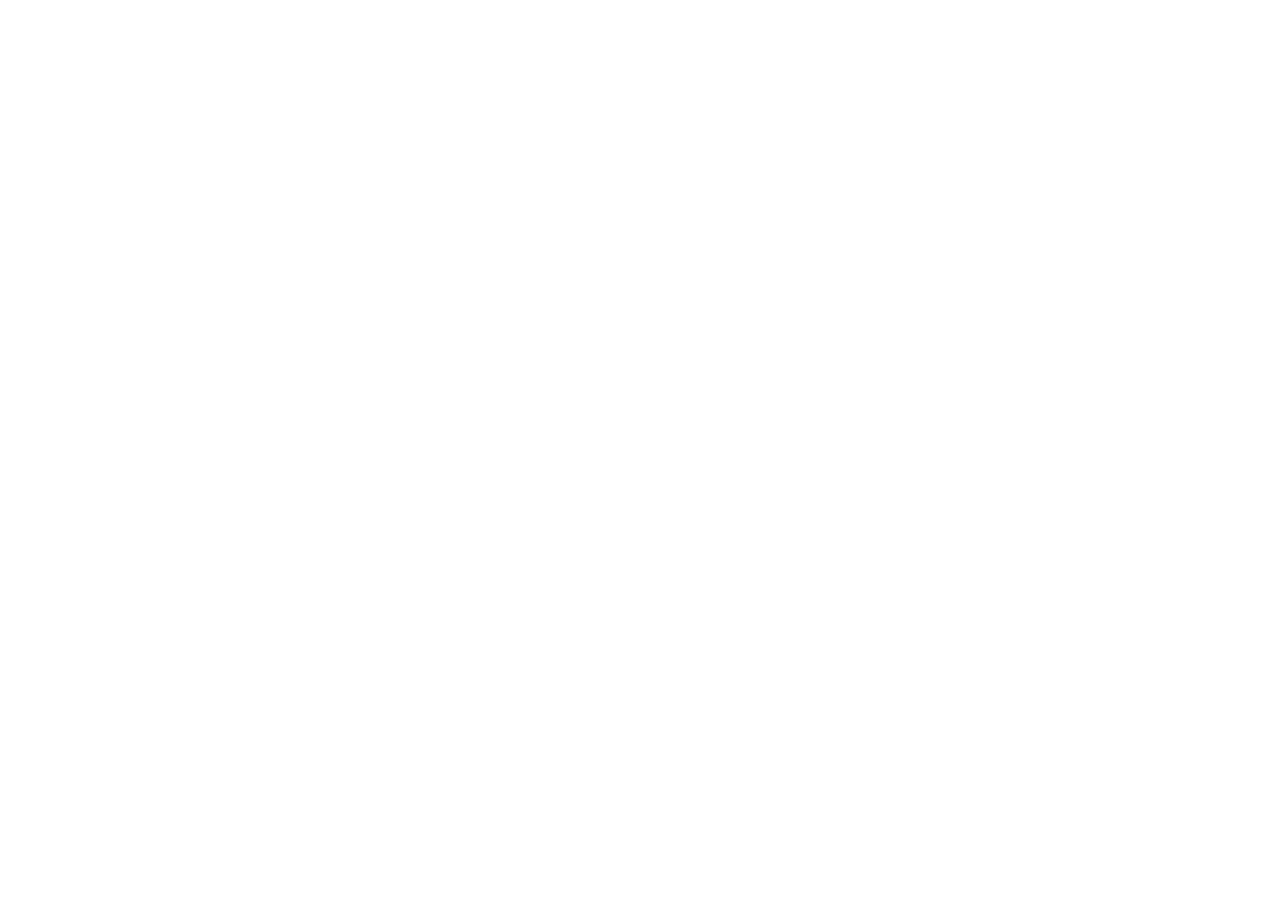
==== assets/screen/p-002recuperar.html @ 40d121a8 "Primeira" ====
<!DOCTYPE html>
<html lang="en">
<head>
    <meta charset="UTF-8">
    <meta name="viewport" content="width=device-width, initial-scale=1.0">
    <title>Clínica Pública da Zona Leste</title>
    <link rel="stylesheet" href="assets/style/main.css">
<!--     <link rel="stylesheet" href="assets/style/style.css">
 --></head>
<body>
    
</body>
</html>
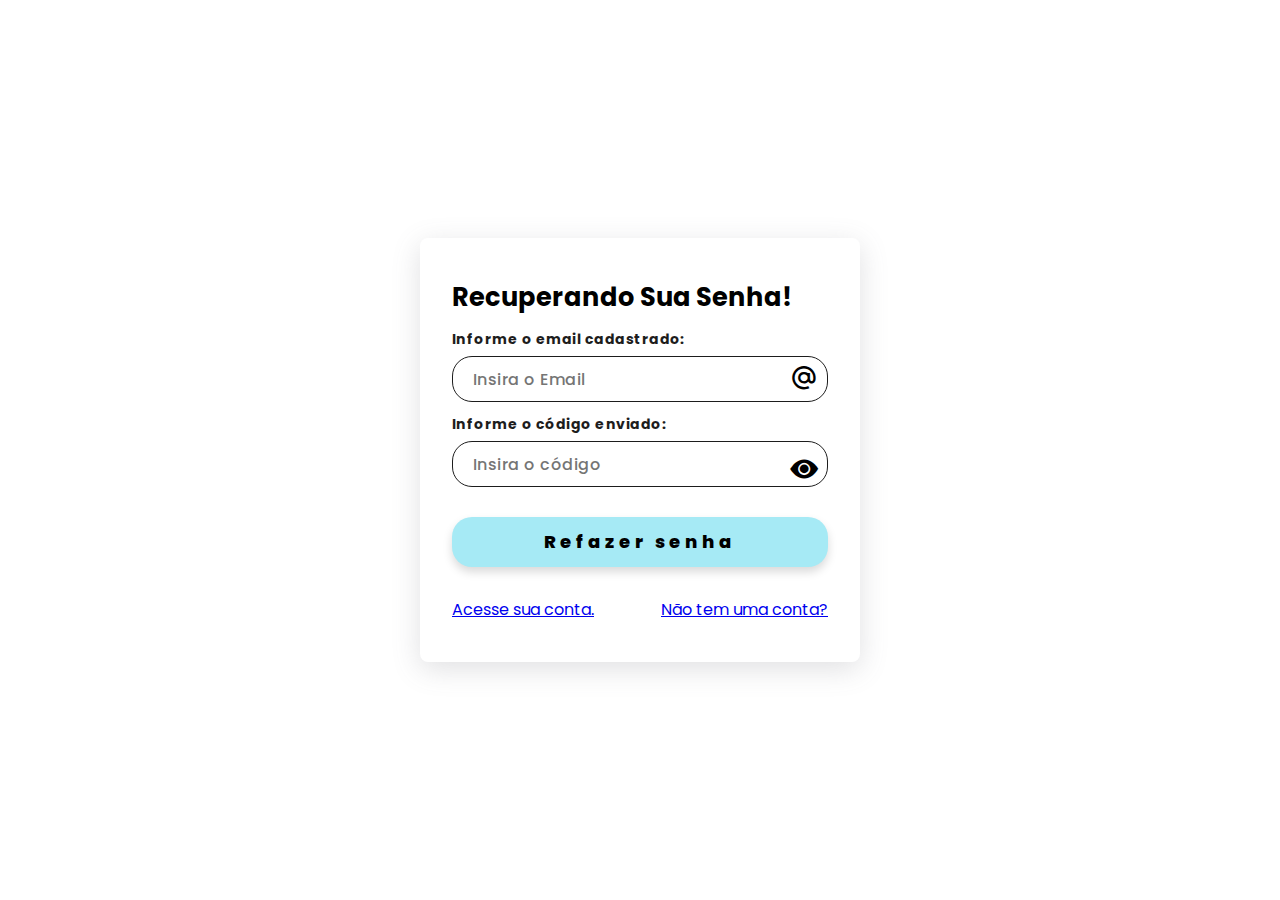
==== commit 321d4a30: "Telas De Login" ====
--- a/assets/screen/p-002recuperar.html
+++ b/assets/screen/p-002recuperar.html
@@ -3,11 +3,49 @@
 <head>
     <meta charset="UTF-8">
     <meta name="viewport" content="width=device-width, initial-scale=1.0">
-    <title>Clínica Pública da Zona Leste</title>
-    <link rel="stylesheet" href="assets/style/main.css">
-<!--     <link rel="stylesheet" href="assets/style/style.css">
- --></head>
+    <title>Recupete em sua conta! | PetClinic</title>
+    <link rel="stylesheet" href="../style/main.css">
+    <link rel="stylesheet" href="../style/style02.css">
+    <link href='https://unpkg.com/boxicons@2.1.4/css/boxicons.min.css' rel='stylesheet'>
+    <link rel="icon" href="../img/PatClinic.png">
+    <link rel="stylesheet" href="https://cdn.jsdelivr.net/npm/bootstrap-icons@1.11.3/font/bootstrap-icons.min.css">
+</head>
 <body>
+      
+    <div class="logo">
+        <a href="index.html"><img src="img/VitaMed.svg" alt=""> </a>
+    </div>
+    <div class="container">
+        <h1>Recuperando Sua Senha!</h1>
+        
+        <form>
+            <label for="email">Informe o email cadastrado:</label>
+            <div class="costume-input">
+                <input type="email" name="email" 
+                placeholder="Insira o Email" title="Insira seu email"
+                autocomplete="off">
+                <i class='bx bx-at'></i>
+            </div>
+
+            <label for="password">Informe o código enviado:</label>
+            <div class="costume-input">
+                <input type="password" name="Senha" id="senha"
+                placeholder="Insira o código" title="Insira sua Senha" >
+
+            <i class="bi bi-eye-fill" id="eye" onclick="mostrarSenha(this, 'senha')"></i>
+            
+            </div>
+        </form>
     
+        <a href="index4.html">
+            <button class="login" id="buton1">Refazer senha</button>
+        </a>
+        <div class="links">
+            <a href="p-01login.html">Acesse sua conta.</a>
+            <a href="p-00cadastrar.html">Não tem uma conta?</a>
+        </div>
+    </div>
+
+    <script src="../js/login.js"></script>
 </body>
 </html>--- a/assets/style/main.css
+++ b/assets/style/main.css
@@ -0,0 +1,11 @@
+@import url('https://fonts.googleapis.com/css2?family=Poppins:ital,wght@0,100;0,200;0,300;0,400;0,500;0,600;0,700;0,800;0,900;1,100;1,200;1,300;1,400;1,500;1,600;1,700;1,800;1,900&display=swap');
+
+*{
+    font-family: 'Poppins', sans-serif;
+}
+
+body{
+    margin: 0;
+    padding: 0;
+    box-sizing: border-box;
+}
--- a/assets/style/style02.css
+++ b/assets/style/style02.css
@@ -0,0 +1,211 @@
+*{
+    padding: 0;
+    margin: 0;
+    box-sizing: border-box;
+}
+
+.logo img{
+    width: 50px;
+    justify-content: center;
+    align-items: center;
+   display: flex;
+   
+}
+
+body{
+    height: 100vh;
+    display: flex;
+    align-items: center;
+    justify-content: center;
+}
+
+.logo{
+    position: absolute;
+    top: 22px;
+    left: 47%; /* Centralizar horizontalmente */
+    transform: translateX(-50%); /* Ajustar centralização */
+    display: flex;
+    align-items: center;
+    gap: 10px;
+}
+
+.logo a{
+    font-size: 24px;
+    font-weight: bold;
+    text-decoration: none;
+    color: #464646;
+}
+
+.container{
+    width: 440px;
+    padding: 40px 32px;
+    border-radius: 8px;
+    box-shadow: rgba(100, 100, 111, 0.2) 0px 7px 29px 0px;
+}
+
+.container h1{
+    font-size: 1.6rem;
+}
+
+.container .social-login{
+    display: flex;
+    gap: 16px ;
+    margin-top: 20px;
+}
+
+.container .social-login button{
+    padding: 8px;
+    width: 100%;
+    border-radius: 8px;
+    display: flex;
+    align-items: center;
+    justify-content: center;
+    gap: 8px;
+    font-size: 1rem;
+    font-weight: 700;
+    color: #323760;
+    border: 1px  solid #6667b0;
+    background: transparent;
+    cursor: pointer;
+    transition: all 0.3s ease;
+}
+
+.container .social-login button i{
+    font-size: 26px;
+}
+
+.container .social-login button :hover{
+    color: #6b43ff ;
+    border-color: #6b43ff;
+}
+
+.container .divider{
+    display: flex;
+    align-items: center;
+    gap: 20px;
+}
+
+.container .divider .line{
+    height: 1px;
+    width: 100%;
+    background: #1d1d1d;
+    opacity: 0.2;
+    margin: 30px 0 16px;
+}
+
+.container form label{
+    color:  #1d1d1d;
+    font-size: 14px;
+    font-weight: bold;
+    letter-spacing: 0.03rem;
+    display: block;
+    margin-top: 12px;
+}
+
+.container form .costume-input{
+    position: relative;
+}
+
+.container form .costume-input input{
+    color:  #1d1d1d;
+    font-size: 16px;
+    font-weight: 500;
+    width: 100%;
+    height: 46px;
+    letter-spacing: 0.03rem;
+    border: 1px solid #1d1d1d;
+    background: transparent;
+    outline: none;
+    border-radius: 20px;
+    text-indent: 20px;
+    margin-top: 6px;
+    transition: all 03s ease;
+}
+
+.Crie{
+    justify-content: center;
+    align-items: center;
+    display: flex;
+}
+
+.container form .costume-input input:focus{
+    border-color: #5222fd;
+}
+
+.container form .costume-input i{
+    position: absolute;
+    font-size: 28px;
+    right: 10px;
+    top: 14px;
+    transition: all 0.3s ease;
+}
+
+.container form .costume-input input:focus + i{
+    color: #A6EAF5;
+}
+
+.container  .login{
+    width: 100%;
+    margin-top: 30px;
+    background: #A6EAF5;
+    color: #000000;
+    border: none;
+    line-height: 50px;
+    font-size: 18px;
+    letter-spacing: 0.25rem;
+    cursor: pointer;
+    font-weight: 800;
+    border-radius: 20px;
+    box-shadow: 0 5px 10px rgba(0, 0, 0, 0.15);
+    transition: all 0.3s ease;
+}
+
+.container .login:hover{
+    background: #446064 ;
+    color: #fff;
+}
+
+.acesse{
+    justify-content: center;
+    align-items: center;
+    display: flex;
+}
+
+
+.container .links{
+    display: flex;
+    justify-content:space-between;
+    margin-top: 30px;
+    text-decoration: none;
+   
+}
+
+.container .links .a{
+    color: #6b43ff;
+    font-weight: 600;
+    font-size: 1rem;
+    text-decoration: none;
+    text-underline-offset: 6px;
+    text-decoration-color: #A6EAF5;
+}
+
+.container .links .a:hover{
+    text-decoration: underline;
+}
+
+.desenvolvedor{
+    display: flex;
+    font-size: 12px;
+    font-style: italic;
+    align-items: center;
+}
+
+
+#eye{
+    cursor: pointer;
+}
+
+
+#eyeConfirmar{
+    cursor: pointer;
+}